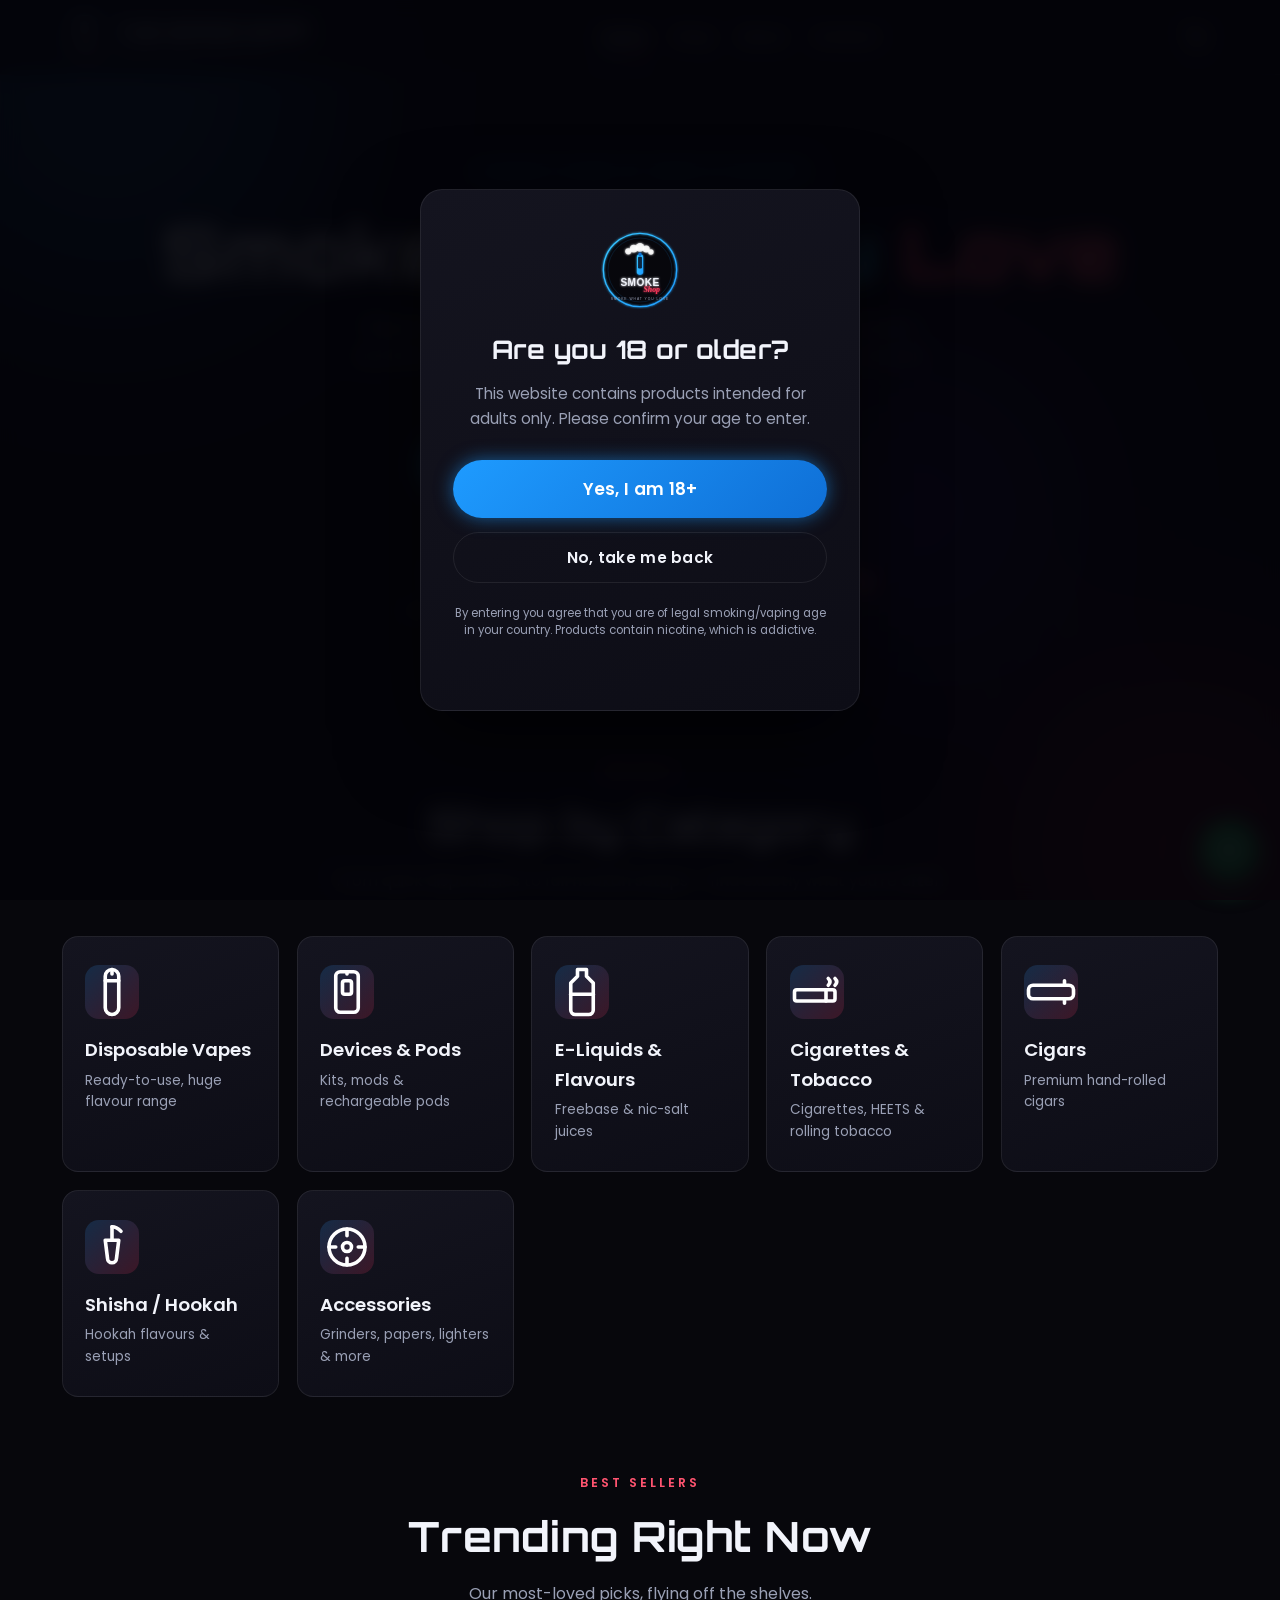
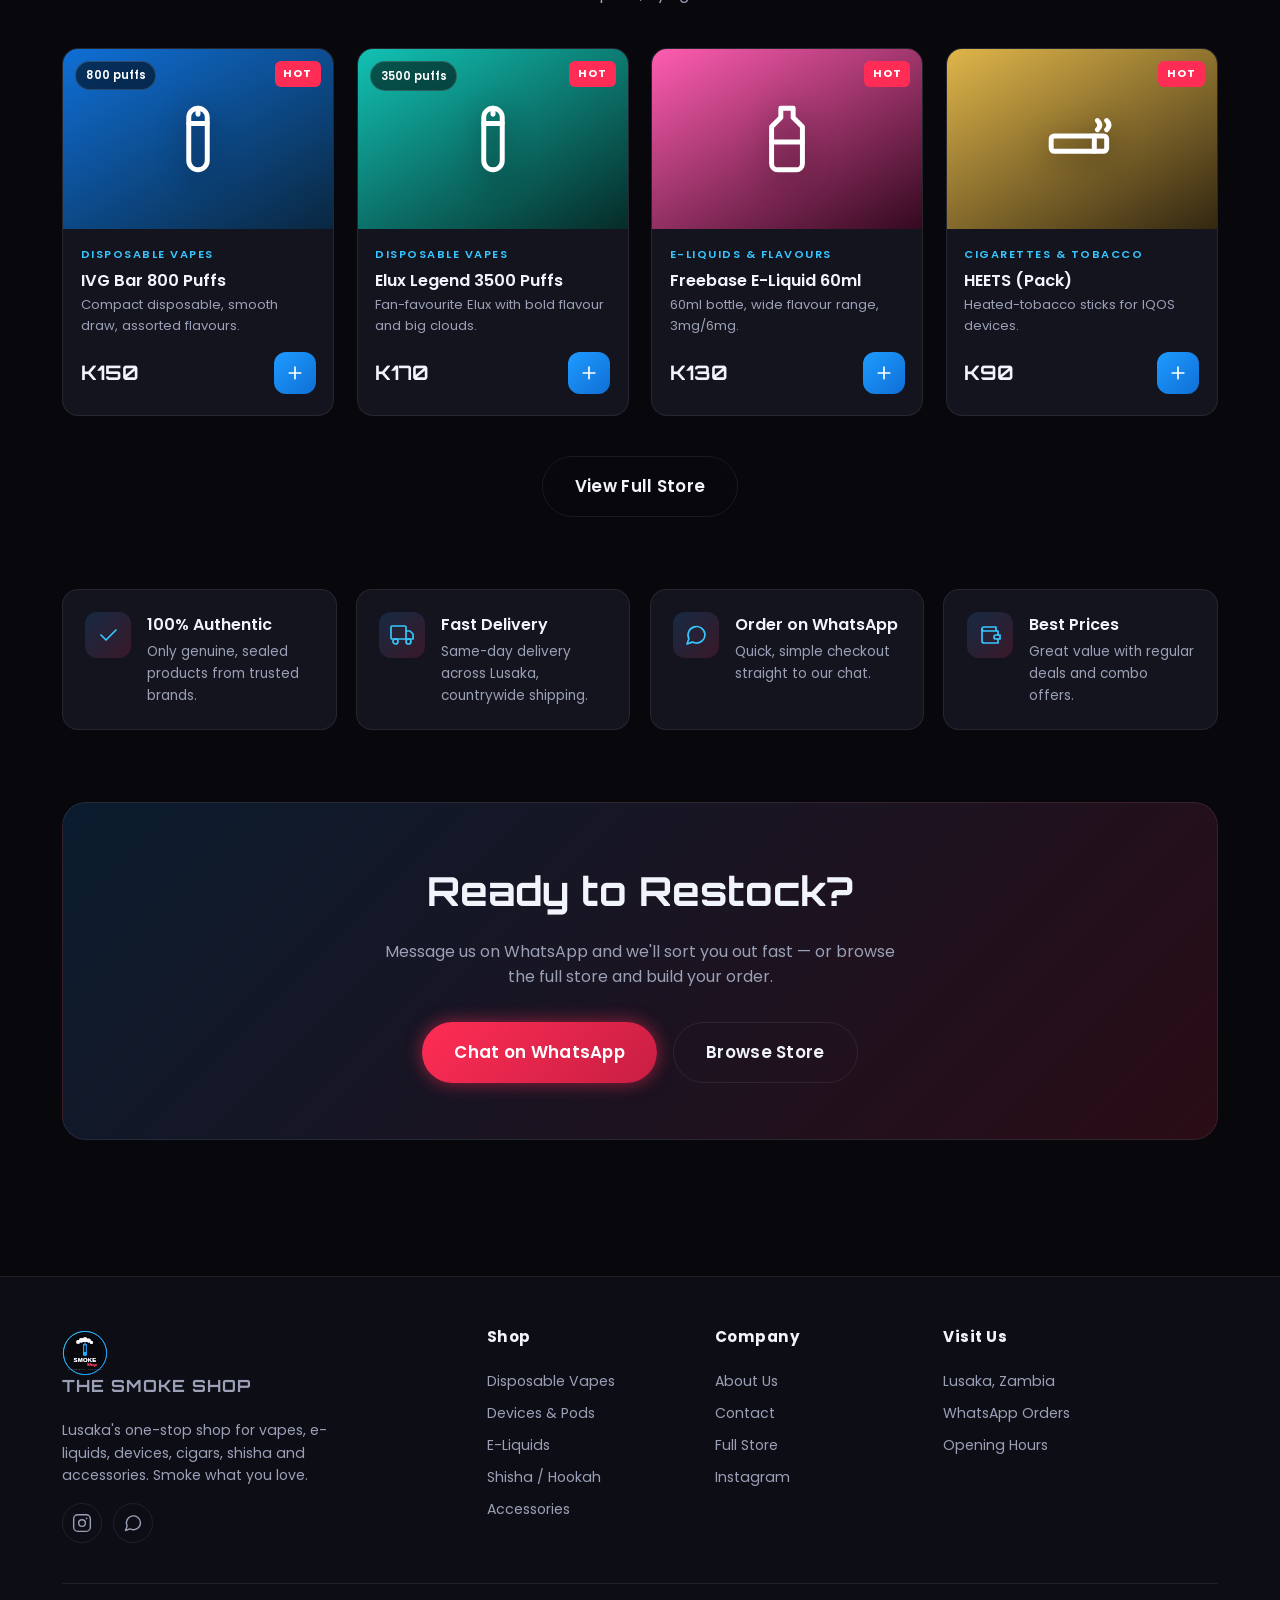
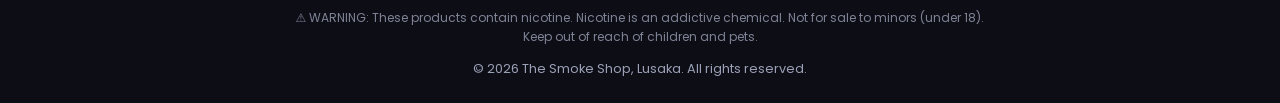
==== index.html @ e5ce596d "Add files via upload" ====
<!DOCTYPE html>
<html lang="en">
<head>
<meta charset="UTF-8">
<meta name="viewport" content="width=device-width, initial-scale=1.0">
<title>The Smoke Shop — Vapes, E-Liquids & More | Lusaka, Zambia</title>
<meta name="description" content="The Smoke Shop Lusaka — disposable vapes, e-liquids, devices, cigars, shisha & accessories. Smoke what you love. Order on WhatsApp.">
<link rel="icon" href="logo.svg" type="image/svg+xml">
<link rel="preconnect" href="https://fonts.googleapis.com">
<link rel="preconnect" href="https://fonts.gstatic.com" crossorigin>
<link href="https://fonts.googleapis.com/css2?family=Orbitron:wght@600;700;800&family=Poppins:wght@300;400;500;600;700&display=swap" rel="stylesheet">
<link rel="stylesheet" href="styles.css">
</head>
<body>
<div class="bg-orbs"><span class="o1"></span><span class="o2"></span><span class="o3"></span></div>

<!-- AGE GATE -->
<div class="age-gate" id="ageGate">
  <div class="age-card">
    <img src="logo.svg" alt="The Smoke Shop" class="logo">
    <h2>Are you 18 or older?</h2>
    <p>This website contains products intended for adults only. Please confirm your age to enter.</p>
    <div class="age-btns">
      <button class="btn btn-primary btn-lg" id="ageYes">Yes, I am 18+</button>
      <button class="btn btn-ghost" id="ageNo">No, take me back</button>
    </div>
    <p class="fine">By entering you agree that you are of legal smoking/vaping age in your country. Products contain nicotine, which is addictive.</p>
  </div>
</div>

<!-- HEADER -->
<header class="site-header">
  <div class="container nav">
    <a href="index.html" class="brand">
      <img src="logo.svg" alt="" class="logo">
      <span class="brand-name">THE SMOKE SHOP<small>SMOKE WHAT YOU LOVE</small></span>
    </a>
    <nav class="nav-links" id="navLinks">
      <a href="index.html" class="active">Home</a>
      <a href="shop.html">Shop</a>
      <a href="about.html">About</a>
      <a href="contact.html">Contact</a>
    </nav>
    <div class="nav-actions">
      <button class="cart-btn" data-open-cart aria-label="Open cart">
        <svg width="22" height="22" viewBox="0 0 24 24" fill="none" stroke="currentColor" stroke-width="1.7" stroke-linecap="round" stroke-linejoin="round"><circle cx="9" cy="21" r="1"/><circle cx="20" cy="21" r="1"/><path d="M1 1h4l2.7 13.4a2 2 0 0 0 2 1.6h9.7a2 2 0 0 0 2-1.6L23 6H6"/></svg>
        <span class="cart-count">0</span>
      </button>
      <button class="hamburger" id="hamburger" aria-label="Menu">
        <svg width="26" height="26" viewBox="0 0 24 24" fill="none" stroke="currentColor" stroke-width="2" stroke-linecap="round"><path d="M3 6h18M3 12h18M3 18h18"/></svg>
      </button>
    </div>
  </div>
</header>

<!-- HERO -->
<section class="hero">
  <div class="container">
    <span class="eyebrow">Lusaka's Home of Vapes & Flavour</span>
    <h1>Smoke What <span class="glow-blue">You</span> <span class="glow-red">Love</span></h1>
    <p class="lead">Disposable vapes, e-liquids, devices, cigars, shisha and every accessory you need — all in one place. Premium brands, honest prices, fast delivery across Lusaka.</p>
    <div class="hero-cta">
      <a href="shop.html" class="btn btn-primary btn-lg">Shop Now
        <svg width="18" height="18" viewBox="0 0 24 24" fill="none" stroke="currentColor" stroke-width="2" stroke-linecap="round" stroke-linejoin="round"><path d="M5 12h14M13 6l6 6-6 6"/></svg>
      </a>
      <a href="#" class="btn btn-ghost btn-lg" data-wa>Order on WhatsApp</a>
    </div>
    <div class="hero-stats">
      <div class="stat"><b>500+</b><span>Happy Customers</span></div>
      <div class="stat"><b>50+</b><span>Flavours</span></div>
      <div class="stat"><b>Same-Day</b><span>Lusaka Delivery</span></div>
    </div>
  </div>
</section>

<!-- CATEGORIES -->
<section class="pad">
  <div class="container">
    <div class="section-head reveal">
      <span class="kicker">Browse</span>
      <h2>Shop by Category</h2>
      <p>From quick disposables to full hookah setups — find exactly what you're after.</p>
    </div>
    <div class="cat-grid reveal" id="catGrid"></div>
  </div>
</section>

<!-- FEATURED -->
<section class="pad" style="padding-top:0">
  <div class="container">
    <div class="section-head reveal">
      <span class="kicker">Best Sellers</span>
      <h2>Trending Right Now</h2>
      <p>Our most-loved picks, flying off the shelves.</p>
    </div>
    <div class="product-grid reveal" id="featuredGrid"></div>
    <div style="text-align:center;margin-top:2.5rem" class="reveal">
      <a href="shop.html" class="btn btn-ghost btn-lg">View Full Store</a>
    </div>
  </div>
</section>

<!-- FEATURES -->
<section class="pad" style="padding-top:0">
  <div class="container">
    <div class="features reveal">
      <div class="feature">
        <div class="f-icon"><svg width="24" height="24" viewBox="0 0 24 24" fill="none" stroke="currentColor" stroke-width="1.7" stroke-linecap="round" stroke-linejoin="round"><path d="M5 12l5 5L20 7"/></svg></div>
        <div><h4>100% Authentic</h4><p>Only genuine, sealed products from trusted brands.</p></div>
      </div>
      <div class="feature">
        <div class="f-icon"><svg width="24" height="24" viewBox="0 0 24 24" fill="none" stroke="currentColor" stroke-width="1.7" stroke-linecap="round" stroke-linejoin="round"><rect x="1" y="3" width="15" height="13" rx="1"/><path d="M16 8h4l3 3v5h-7"/><circle cx="5.5" cy="18.5" r="2.5"/><circle cx="18.5" cy="18.5" r="2.5"/></svg></div>
        <div><h4>Fast Delivery</h4><p>Same-day delivery across Lusaka, countrywide shipping.</p></div>
      </div>
      <div class="feature">
        <div class="f-icon"><svg width="24" height="24" viewBox="0 0 24 24" fill="none" stroke="currentColor" stroke-width="1.7" stroke-linecap="round" stroke-linejoin="round"><path d="M21 11.5a8.38 8.38 0 0 1-9 8.5 8.5 8.5 0 0 1-3.8-.9L3 21l1.9-5.2A8.5 8.5 0 1 1 21 11.5z"/></svg></div>
        <div><h4>Order on WhatsApp</h4><p>Quick, simple checkout straight to our chat.</p></div>
      </div>
      <div class="feature">
        <div class="f-icon"><svg width="24" height="24" viewBox="0 0 24 24" fill="none" stroke="currentColor" stroke-width="1.7" stroke-linecap="round" stroke-linejoin="round"><path d="M20 12V8H6a2 2 0 0 1 0-4h12v4"/><path d="M4 6v12a2 2 0 0 0 2 2h14v-4"/><path d="M18 12a2 2 0 0 0 0 4h4v-4z"/></svg></div>
        <div><h4>Best Prices</h4><p>Great value with regular deals and combo offers.</p></div>
      </div>
    </div>
  </div>
</section>

<!-- CTA -->
<section class="pad" style="padding-top:0">
  <div class="container">
    <div class="cta-banner reveal">
      <h2>Ready to Restock?</h2>
      <p>Message us on WhatsApp and we'll sort you out fast — or browse the full store and build your order.</p>
      <div class="hero-cta">
        <a href="#" class="btn btn-red btn-lg" data-wa>Chat on WhatsApp</a>
        <a href="shop.html" class="btn btn-ghost btn-lg">Browse Store</a>
      </div>
    </div>
  </div>
</section>

<!-- FOOTER (shared) -->
<footer class="site-footer">
  <div class="container">
    <div class="footer-grid">
      <div class="footer-col f-brand">
        <a href="index.html" class="brand"><img src="logo.svg" alt="" class="logo"><span class="brand-name">THE SMOKE SHOP</span></a>
        <p>Lusaka's one-stop shop for vapes, e-liquids, devices, cigars, shisha and accessories. Smoke what you love.</p>
        <div class="socials">
          <a href="#" data-ig aria-label="Instagram" target="_blank"><svg width="20" height="20" viewBox="0 0 24 24" fill="none" stroke="currentColor" stroke-width="1.7"><rect x="2" y="2" width="20" height="20" rx="5"/><circle cx="12" cy="12" r="4"/><circle cx="17.5" cy="6.5" r="1" fill="currentColor" stroke="none"/></svg></a>
          <a href="#" data-wa aria-label="WhatsApp"><svg width="20" height="20" viewBox="0 0 24 24" fill="none" stroke="currentColor" stroke-width="1.7" stroke-linecap="round" stroke-linejoin="round"><path d="M21 11.5a8.38 8.38 0 0 1-9 8.5 8.5 8.5 0 0 1-3.8-.9L3 21l1.9-5.2A8.5 8.5 0 1 1 21 11.5z"/></svg></a>
        </div>
      </div>
      <div class="footer-col">
        <h4>Shop</h4>
        <a href="shop.html#disposables">Disposable Vapes</a>
        <a href="shop.html#devices">Devices & Pods</a>
        <a href="shop.html#eliquids">E-Liquids</a>
        <a href="shop.html#shisha">Shisha / Hookah</a>
        <a href="shop.html#accessories">Accessories</a>
      </div>
      <div class="footer-col">
        <h4>Company</h4>
        <a href="about.html">About Us</a>
        <a href="contact.html">Contact</a>
        <a href="shop.html">Full Store</a>
        <a href="#" data-ig target="_blank">Instagram</a>
      </div>
      <div class="footer-col">
        <h4>Visit Us</h4>
        <a href="#">Lusaka, Zambia</a>
        <a href="#" data-wa>WhatsApp Orders</a>
        <a href="contact.html">Opening Hours</a>
      </div>
    </div>
    <div class="footer-bottom">
      <p class="disclaimer">⚠️ WARNING: These products contain nicotine. Nicotine is an addictive chemical. Not for sale to minors (under 18). Keep out of reach of children and pets.</p>
      <p>© <span id="year"></span> The Smoke Shop, Lusaka. All rights reserved.</p>
    </div>
  </div>
</footer>

<!-- CART DRAWER (shared) -->
<div class="overlay" id="overlay"></div>
<aside class="cart-drawer" id="cartDrawer" aria-label="Shopping cart">
  <div class="cart-header">
    <h3>Your Cart</h3>
    <button class="icon-btn" id="closeCart" aria-label="Close cart">
      <svg width="22" height="22" viewBox="0 0 24 24" fill="none" stroke="currentColor" stroke-width="2" stroke-linecap="round"><path d="M18 6L6 18M6 6l12 12"/></svg>
    </button>
  </div>
  <div class="cart-items" id="cartItems"></div>
  <div class="cart-footer" id="cartFooter">
    <div class="cart-total"><span>Total</span><b id="cartTotal">K0</b></div>
    <button class="btn btn-red btn-block btn-lg" id="checkoutBtn">
      <svg width="20" height="20" viewBox="0 0 24 24" fill="none" stroke="currentColor" stroke-width="1.8" stroke-linecap="round" stroke-linejoin="round"><path d="M21 11.5a8.38 8.38 0 0 1-9 8.5 8.5 8.5 0 0 1-3.8-.9L3 21l1.9-5.2A8.5 8.5 0 1 1 21 11.5z"/></svg>
      Checkout via WhatsApp
    </button>
    <p class="wa-note">You'll be taken to WhatsApp with your order ready to send.</p>
  </div>
</aside>

<!-- FLOATING WHATSAPP -->
<a href="#" class="wa-float" data-wa aria-label="WhatsApp">
  <svg width="30" height="30" viewBox="0 0 24 24" fill="#fff"><path d="M17.5 14.4c-.3-.2-1.7-.9-2-1-.3-.1-.5-.2-.6.2s-.7 1-.9 1.1c-.2.2-.3.2-.6 0-.3-.2-1.2-.5-2.4-1.4-.9-.8-1.5-1.8-1.6-2.1-.2-.3 0-.5.1-.6l.5-.5c.1-.2.2-.3.3-.5s0-.4 0-.5c-.1-.2-.6-1.5-.9-2-.2-.5-.4-.4-.6-.4h-.5c-.2 0-.5.1-.7.3-.3.3-1 .9-1 2.3s1 2.7 1.2 2.9c.1.2 2 3.1 5 4.3.7.3 1.2.5 1.6.6.7.2 1.3.2 1.8.1.5-.1 1.7-.7 1.9-1.4.2-.7.2-1.2.2-1.4-.1-.1-.3-.2-.6-.3z"/><path d="M12 2a10 10 0 0 0-8.6 15L2 22l5.1-1.3A10 10 0 1 0 12 2zm0 18c-1.5 0-3-.4-4.3-1.1l-.3-.2-3 .8.8-2.9-.2-.3A8 8 0 1 1 12 20z"/></svg>
</a>

<script src="products.js"></script>
<script src="app.js"></script>
<script>document.getElementById("year").textContent=new Date().getFullYear();</script>
</body>
</html>
---- styles.css ----
/* ============================================================
   THE SMOKE SHOP — Lusaka, Zambia
   Dark neon theme (electric blue + crimson)
   ============================================================ */

:root{
  --bg:#07070c;
  --bg-2:#0d0d16;
  --bg-3:#12121f;
  --card:#14141f;
  --card-2:#1a1a2b;
  --line:rgba(255,255,255,.08);
  --text:#f2f4fb;
  --muted:#9aa0b5;
  --blue:#1e9bff;
  --blue-bright:#37c6ff;
  --red:#ff2d55;
  --red-bright:#ff5470;
  --glow-blue:0 0 18px rgba(30,155,255,.55);
  --glow-red:0 0 18px rgba(255,45,85,.55);
  --radius:16px;
  --radius-sm:10px;
  --maxw:1200px;
  --font:'Poppins',system-ui,-apple-system,Segoe UI,Roboto,sans-serif;
  --display:'Orbitron','Poppins',sans-serif;
}

*{box-sizing:border-box;margin:0;padding:0}
html{scroll-behavior:smooth}
body{
  font-family:var(--font);
  background:var(--bg);
  color:var(--text);
  line-height:1.6;
  overflow-x:hidden;
}
body.no-scroll{overflow:hidden}
a{color:inherit;text-decoration:none}
img{max-width:100%;display:block}
ul{list-style:none}

.container{max-width:var(--maxw);margin:0 auto;padding:0 22px}
section{position:relative}

/* ---------- Background flourishes ---------- */
.bg-orbs{position:fixed;inset:0;z-index:-1;overflow:hidden}
.bg-orbs span{position:absolute;border-radius:50%;filter:blur(90px);opacity:.35}
.bg-orbs .o1{width:420px;height:420px;background:var(--blue);top:-120px;left:-100px}
.bg-orbs .o2{width:380px;height:380px;background:var(--red);bottom:-140px;right:-90px}
.bg-orbs .o3{width:300px;height:300px;background:#7a3cff;top:40%;left:60%}

/* ---------- Buttons ---------- */
.btn{
  display:inline-flex;align-items:center;gap:.5rem;justify-content:center;
  font-weight:600;font-size:.95rem;letter-spacing:.3px;
  padding:.8rem 1.5rem;border-radius:50px;border:none;cursor:pointer;
  transition:transform .15s ease,box-shadow .25s ease,background .25s ease;
  font-family:var(--font);
}
.btn:active{transform:scale(.97)}
.btn-primary{background:linear-gradient(135deg,var(--blue),#0f6fd6);color:#fff;box-shadow:var(--glow-blue)}
.btn-primary:hover{box-shadow:0 0 28px rgba(30,155,255,.8)}
.btn-red{background:linear-gradient(135deg,var(--red),#c81e42);color:#fff;box-shadow:var(--glow-red)}
.btn-red:hover{box-shadow:0 0 28px rgba(255,45,85,.85)}
.btn-ghost{background:transparent;color:var(--text);border:1.5px solid var(--line)}
.btn-ghost:hover{border-color:var(--blue);color:var(--blue-bright)}
.btn-block{width:100%}
.btn-lg{padding:1rem 2rem;font-size:1.05rem}

/* ---------- Header / Nav ---------- */
.site-header{
  position:sticky;top:0;z-index:50;
  background:rgba(7,7,12,.72);
  backdrop-filter:blur(14px);
  border-bottom:1px solid var(--line);
}
.nav{display:flex;align-items:center;justify-content:space-between;height:74px}
.brand{display:flex;align-items:center;gap:.7rem}
.brand .logo{height:46px;width:auto}
.brand-name{font-family:var(--display);font-weight:700;font-size:1.05rem;letter-spacing:1px;line-height:1}
.brand-name small{display:block;font-family:var(--font);font-weight:400;font-size:.62rem;letter-spacing:2px;color:var(--muted);margin-top:2px}
.nav-links{display:flex;align-items:center;gap:1.6rem}
.nav-links a{font-weight:500;font-size:.95rem;color:var(--muted);position:relative;transition:color .2s}
.nav-links a:hover,.nav-links a.active{color:var(--text)}
.nav-links a.active::after{content:"";position:absolute;left:0;right:0;bottom:-6px;height:2px;background:linear-gradient(90deg,var(--blue),var(--red));border-radius:2px}
.nav-actions{display:flex;align-items:center;gap:.8rem}
.cart-btn{position:relative;background:transparent;border:1.5px solid var(--line);color:var(--text);width:46px;height:46px;border-radius:50%;display:grid;place-items:center;cursor:pointer;transition:border-color .2s,box-shadow .2s}
.cart-btn:hover{border-color:var(--blue);box-shadow:var(--glow-blue)}
.cart-count{position:absolute;top:-6px;right:-6px;background:var(--red);color:#fff;font-size:.68rem;font-weight:700;min-width:20px;height:20px;border-radius:20px;display:grid;place-items:center;padding:0 5px;box-shadow:var(--glow-red)}
.hamburger{display:none;background:transparent;border:none;color:var(--text);cursor:pointer;width:44px;height:44px}

/* ---------- Hero ---------- */
.hero{padding:5rem 0 4rem;text-align:center;overflow:hidden}
.hero .eyebrow{display:inline-block;font-size:.78rem;letter-spacing:3px;text-transform:uppercase;color:var(--blue-bright);border:1px solid rgba(30,155,255,.3);padding:.4rem 1rem;border-radius:50px;margin-bottom:1.5rem;background:rgba(30,155,255,.06)}
.hero h1{font-family:var(--display);font-size:clamp(2.4rem,6vw,4.6rem);line-height:1.05;font-weight:800;letter-spacing:1px}
.hero h1 .glow-blue{color:var(--blue-bright);text-shadow:var(--glow-blue)}
.hero h1 .glow-red{color:var(--red-bright);text-shadow:var(--glow-red)}
.hero p.lead{max-width:620px;margin:1.4rem auto 2.2rem;color:var(--muted);font-size:1.12rem}
.hero-cta{display:flex;gap:1rem;justify-content:center;flex-wrap:wrap}
.hero-stats{display:flex;gap:2.5rem;justify-content:center;flex-wrap:wrap;margin-top:3.5rem}
.hero-stats .stat b{font-family:var(--display);font-size:1.9rem;background:linear-gradient(135deg,var(--blue-bright),var(--red-bright));-webkit-background-clip:text;background-clip:text;-webkit-text-fill-color:transparent}
.hero-stats .stat span{display:block;color:var(--muted);font-size:.82rem;letter-spacing:1px;text-transform:uppercase}

/* ---------- Section heading ---------- */
.section-head{text-align:center;max-width:640px;margin:0 auto 2.6rem}
.section-head .kicker{color:var(--red-bright);font-weight:600;letter-spacing:3px;text-transform:uppercase;font-size:.78rem}
.section-head h2{font-family:var(--display);font-size:clamp(1.8rem,4vw,2.6rem);margin-top:.5rem;letter-spacing:.5px}
.section-head p{color:var(--muted);margin-top:.7rem}
.pad{padding:4.5rem 0}

/* ---------- Category cards ---------- */
.cat-grid{display:grid;grid-template-columns:repeat(auto-fit,minmax(180px,1fr));gap:1.1rem}
.cat-card{
  position:relative;border-radius:var(--radius);padding:1.8rem 1.4rem;
  background:linear-gradient(160deg,var(--card),var(--bg-2));
  border:1px solid var(--line);overflow:hidden;transition:transform .2s,border-color .2s,box-shadow .3s;
  cursor:pointer;
}
.cat-card:hover{transform:translateY(-6px);border-color:rgba(30,155,255,.4);box-shadow:0 14px 40px rgba(0,0,0,.5)}
.cat-card .cat-icon{width:54px;height:54px;border-radius:14px;display:grid;place-items:center;background:linear-gradient(135deg,rgba(30,155,255,.18),rgba(255,45,85,.18));margin-bottom:1rem}
.cat-card h3{font-size:1.15rem;font-weight:600}
.cat-card p{color:var(--muted);font-size:.85rem;margin-top:.3rem}
.cat-card .arrow{position:absolute;bottom:1.2rem;right:1.2rem;color:var(--blue-bright);opacity:0;transform:translateX(-6px);transition:.2s}
.cat-card:hover .arrow{opacity:1;transform:translateX(0)}

/* ---------- Products ---------- */
.shop-layout{display:flex;gap:1rem;flex-wrap:wrap;align-items:center;justify-content:space-between;margin-bottom:2rem}
.filters{display:flex;gap:.6rem;flex-wrap:wrap}
.filter-btn{background:var(--card);border:1px solid var(--line);color:var(--muted);padding:.55rem 1.1rem;border-radius:50px;font-size:.85rem;cursor:pointer;font-family:var(--font);transition:.2s;font-weight:500}
.filter-btn:hover{color:var(--text);border-color:var(--blue)}
.filter-btn.active{background:linear-gradient(135deg,var(--blue),#0f6fd6);color:#fff;border-color:transparent;box-shadow:var(--glow-blue)}
.search-box{position:relative}
.search-box input{background:var(--card);border:1px solid var(--line);color:var(--text);padding:.6rem 1rem .6rem 2.4rem;border-radius:50px;font-family:var(--font);width:230px;outline:none;transition:.2s}
.search-box input:focus{border-color:var(--blue);box-shadow:var(--glow-blue)}
.search-box svg{position:absolute;left:.85rem;top:50%;transform:translateY(-50%);color:var(--muted)}

.product-grid{display:grid;grid-template-columns:repeat(auto-fill,minmax(230px,1fr));gap:1.4rem}
.product-card{
  background:var(--card);border:1px solid var(--line);border-radius:var(--radius);
  overflow:hidden;display:flex;flex-direction:column;transition:transform .2s,border-color .2s,box-shadow .3s;
}
.product-card:hover{transform:translateY(-6px);border-color:rgba(30,155,255,.4);box-shadow:0 16px 44px rgba(0,0,0,.55)}
.product-thumb{height:180px;position:relative;display:grid;place-items:center;overflow:hidden}
.product-thumb .thumb-icon{width:74px;height:74px;filter:drop-shadow(0 6px 14px rgba(0,0,0,.4));z-index:2}
.product-thumb .puffs{position:absolute;top:12px;left:12px;background:rgba(0,0,0,.55);backdrop-filter:blur(4px);color:#fff;font-size:.72rem;font-weight:600;padding:.28rem .6rem;border-radius:50px;z-index:3;border:1px solid rgba(255,255,255,.15)}
.product-thumb .tag{position:absolute;top:12px;right:12px;font-size:.68rem;font-weight:700;letter-spacing:1px;text-transform:uppercase;padding:.28rem .55rem;border-radius:6px;z-index:3}
.tag.hot{background:var(--red);color:#fff}
.tag.new{background:var(--blue);color:#fff}
.product-info{padding:1.1rem 1.1rem 1.3rem;display:flex;flex-direction:column;flex:1}
.product-info .cat-label{color:var(--blue-bright);font-size:.7rem;letter-spacing:1.5px;text-transform:uppercase;font-weight:600}
.product-info h3{font-size:1.02rem;font-weight:600;margin:.35rem 0 .2rem;line-height:1.3}
.product-info .desc{color:var(--muted);font-size:.82rem;flex:1}
.product-foot{display:flex;align-items:center;justify-content:space-between;margin-top:1rem}
.price{font-family:var(--display);font-size:1.25rem;font-weight:700}
.price small{font-size:.75rem;color:var(--muted);font-weight:400;font-family:var(--font)}
.add-btn{background:linear-gradient(135deg,var(--blue),#0f6fd6);color:#fff;border:none;width:42px;height:42px;border-radius:12px;display:grid;place-items:center;cursor:pointer;transition:.2s}
.add-btn:hover{box-shadow:var(--glow-blue);transform:scale(1.06)}
.add-btn.added{background:linear-gradient(135deg,#22c55e,#15803d)}
.no-results{grid-column:1/-1;text-align:center;color:var(--muted);padding:3rem 0}

/* ---------- Cart drawer ---------- */
.overlay{position:fixed;inset:0;background:rgba(0,0,0,.6);backdrop-filter:blur(3px);opacity:0;visibility:hidden;transition:.3s;z-index:90}
.overlay.open{opacity:1;visibility:visible}
.cart-drawer{
  position:fixed;top:0;right:0;height:100%;width:400px;max-width:90vw;
  background:var(--bg-2);border-left:1px solid var(--line);z-index:100;
  transform:translateX(100%);transition:transform .32s cubic-bezier(.4,0,.2,1);
  display:flex;flex-direction:column;
}
.cart-drawer.open{transform:translateX(0);box-shadow:-20px 0 60px rgba(0,0,0,.6)}
.cart-header{display:flex;align-items:center;justify-content:space-between;padding:1.3rem 1.4rem;border-bottom:1px solid var(--line)}
.cart-header h3{font-family:var(--display);font-size:1.15rem;letter-spacing:.5px}
.icon-btn{background:transparent;border:none;color:var(--muted);cursor:pointer;width:38px;height:38px;border-radius:8px;display:grid;place-items:center;transition:.2s}
.icon-btn:hover{color:var(--text);background:var(--card)}
.cart-items{flex:1;overflow-y:auto;padding:1rem 1.4rem}
.cart-item{display:flex;gap:.9rem;padding:.9rem 0;border-bottom:1px solid var(--line)}
.cart-item .ci-thumb{width:56px;height:56px;border-radius:10px;flex-shrink:0;display:grid;place-items:center}
.cart-item .ci-thumb img{width:32px;height:32px}
.ci-body{flex:1;min-width:0}
.ci-body h4{font-size:.9rem;font-weight:600;white-space:nowrap;overflow:hidden;text-overflow:ellipsis}
.ci-body .ci-price{color:var(--blue-bright);font-size:.85rem;font-weight:600;margin-top:.15rem}
.qty{display:inline-flex;align-items:center;gap:.6rem;margin-top:.5rem;background:var(--card);border-radius:50px;padding:.2rem}
.qty button{width:26px;height:26px;border-radius:50%;border:none;background:var(--card-2);color:var(--text);cursor:pointer;font-size:1rem;line-height:1;display:grid;place-items:center}
.qty button:hover{background:var(--blue);color:#fff}
.qty span{font-size:.85rem;min-width:18px;text-align:center;font-weight:600}
.ci-remove{background:transparent;border:none;color:var(--muted);cursor:pointer;align-self:flex-start;padding:.2rem;transition:.2s}
.ci-remove:hover{color:var(--red)}
.cart-empty{text-align:center;color:var(--muted);padding:3rem 1rem}
.cart-empty svg{opacity:.3;margin-bottom:1rem}
.cart-footer{padding:1.3rem 1.4rem;border-top:1px solid var(--line)}
.cart-total{display:flex;justify-content:space-between;align-items:baseline;margin-bottom:1rem}
.cart-total span{color:var(--muted)}
.cart-total b{font-family:var(--display);font-size:1.5rem}
.wa-note{font-size:.75rem;color:var(--muted);text-align:center;margin-top:.7rem}

/* ---------- Toast ---------- */
.toast{position:fixed;bottom:24px;left:50%;transform:translateX(-50%) translateY(120px);background:var(--card-2);border:1px solid var(--line);color:var(--text);padding:.85rem 1.4rem;border-radius:50px;z-index:120;display:flex;align-items:center;gap:.6rem;font-size:.9rem;font-weight:500;box-shadow:0 10px 30px rgba(0,0,0,.5);transition:transform .3s cubic-bezier(.4,0,.2,1)}
.toast.show{transform:translateX(-50%) translateY(0)}
.toast svg{color:#22c55e}

/* ---------- Age gate ---------- */
.age-gate{position:fixed;inset:0;z-index:200;background:rgba(4,4,9,.92);backdrop-filter:blur(10px);display:grid;place-items:center;padding:20px}
.age-gate.hidden{display:none}
.age-card{max-width:440px;text-align:center;background:linear-gradient(160deg,var(--card),var(--bg-2));border:1px solid var(--line);border-radius:22px;padding:2.6rem 2rem;box-shadow:0 30px 80px rgba(0,0,0,.6)}
.age-card .logo{height:78px;margin:0 auto 1.2rem}
.age-card h2{font-family:var(--display);font-size:1.6rem;letter-spacing:.5px}
.age-card p{color:var(--muted);margin:.8rem 0 1.8rem;font-size:.95rem}
.age-card .age-btns{display:flex;gap:.9rem;flex-direction:column}
.age-card .fine{font-size:.72rem;color:var(--muted);margin-top:1.4rem;line-height:1.5}

/* ---------- Feature strip ---------- */
.features{display:grid;grid-template-columns:repeat(auto-fit,minmax(220px,1fr));gap:1.2rem}
.feature{display:flex;gap:1rem;align-items:flex-start;background:var(--card);border:1px solid var(--line);border-radius:var(--radius);padding:1.4rem}
.feature .f-icon{flex-shrink:0;width:46px;height:46px;border-radius:12px;display:grid;place-items:center;background:linear-gradient(135deg,rgba(30,155,255,.16),rgba(255,45,85,.16));color:var(--blue-bright)}
.feature h4{font-size:1rem;font-weight:600}
.feature p{color:var(--muted);font-size:.85rem;margin-top:.2rem}

/* ---------- Banner / CTA ---------- */
.cta-banner{position:relative;border-radius:24px;overflow:hidden;padding:3.5rem 2rem;text-align:center;background:linear-gradient(135deg,rgba(30,155,255,.14),rgba(255,45,85,.14));border:1px solid var(--line)}
.cta-banner h2{font-family:var(--display);font-size:clamp(1.7rem,4vw,2.5rem)}
.cta-banner p{color:var(--muted);max-width:520px;margin:1rem auto 2rem}

/* ---------- About ---------- */
.about-grid{display:grid;grid-template-columns:1fr 1fr;gap:3rem;align-items:center}
.about-grid .about-visual{border-radius:22px;min-height:360px;background:
  radial-gradient(circle at 30% 30%,rgba(30,155,255,.35),transparent 60%),
  radial-gradient(circle at 70% 70%,rgba(255,45,85,.35),transparent 60%),
  var(--card);border:1px solid var(--line);display:grid;place-items:center;position:relative;overflow:hidden}
.about-visual .big-logo{width:60%;filter:drop-shadow(0 10px 30px rgba(0,0,0,.5))}
.about-text h2{font-family:var(--display);font-size:clamp(1.8rem,4vw,2.5rem);margin-bottom:1rem}
.about-text p{color:var(--muted);margin-bottom:1rem}
.brand-chips{display:flex;flex-wrap:wrap;gap:.6rem;margin-top:1.4rem}
.brand-chips span{background:var(--card);border:1px solid var(--line);padding:.4rem 1rem;border-radius:50px;font-size:.82rem;color:var(--muted)}

/* ---------- Contact ---------- */
.contact-grid{display:grid;grid-template-columns:1fr 1fr;gap:2.5rem}
.contact-info .ci-row{display:flex;gap:1rem;align-items:flex-start;margin-bottom:1.6rem}
.contact-info .ci-row .ci-ic{width:48px;height:48px;border-radius:12px;flex-shrink:0;display:grid;place-items:center;background:linear-gradient(135deg,rgba(30,155,255,.16),rgba(255,45,85,.16));color:var(--blue-bright)}
.contact-info .ci-row h4{font-size:1rem}
.contact-info .ci-row p,.contact-info .ci-row a{color:var(--muted);font-size:.92rem}
.contact-info .ci-row a:hover{color:var(--blue-bright)}
.contact-form{background:var(--card);border:1px solid var(--line);border-radius:var(--radius);padding:1.8rem}
.contact-form label{display:block;font-size:.85rem;margin-bottom:.4rem;color:var(--muted)}
.contact-form input,.contact-form textarea{width:100%;background:var(--bg-2);border:1px solid var(--line);border-radius:10px;color:var(--text);padding:.75rem .9rem;font-family:var(--font);margin-bottom:1.1rem;outline:none;transition:.2s}
.contact-form input:focus,.contact-form textarea:focus{border-color:var(--blue);box-shadow:var(--glow-blue)}
.hours-list li{display:flex;justify-content:space-between;padding:.55rem 0;border-bottom:1px solid var(--line);color:var(--muted);font-size:.9rem}
.hours-list li b{color:var(--text);font-weight:600}

/* ---------- Footer ---------- */
.site-footer{background:var(--bg-2);border-top:1px solid var(--line);padding:3rem 0 1.5rem;margin-top:4rem}
.footer-grid{display:grid;grid-template-columns:2fr 1fr 1fr 1.4fr;gap:2rem}
.footer-grid .f-brand p{color:var(--muted);font-size:.88rem;margin-top:1rem;max-width:280px}
.footer-col h4{font-size:.95rem;margin-bottom:1rem;letter-spacing:.5px}
.footer-col a{display:block;color:var(--muted);font-size:.88rem;padding:.3rem 0;transition:.2s}
.footer-col a:hover{color:var(--blue-bright)}
.socials{display:flex;gap:.7rem;margin-top:1rem}
.socials a{width:40px;height:40px;border-radius:50%;border:1px solid var(--line);display:grid;place-items:center;color:var(--muted);transition:.2s}
.socials a:hover{color:#fff;border-color:var(--blue);box-shadow:var(--glow-blue)}
.footer-bottom{text-align:center;color:var(--muted);font-size:.8rem;margin-top:2.5rem;padding-top:1.5rem;border-top:1px solid var(--line)}
.footer-bottom .disclaimer{max-width:700px;margin:0 auto .8rem;font-size:.75rem;opacity:.8}

/* ---------- Floating WhatsApp ---------- */
.wa-float{position:fixed;bottom:22px;right:22px;width:58px;height:58px;border-radius:50%;background:#25d366;display:grid;place-items:center;z-index:80;box-shadow:0 8px 24px rgba(37,211,102,.5);transition:transform .2s}
.wa-float:hover{transform:scale(1.1)}

/* ---------- Reveal animation ---------- */
.reveal{opacity:0;transform:translateY(24px);transition:opacity .6s ease,transform .6s ease}
.reveal.in{opacity:1;transform:none}

/* ---------- Responsive ---------- */
@media(max-width:860px){
  .about-grid,.contact-grid{grid-template-columns:1fr}
  .footer-grid{grid-template-columns:1fr 1fr}
  .nav-links{position:fixed;top:74px;left:0;right:0;background:var(--bg-2);flex-direction:column;padding:1.5rem;gap:1.2rem;border-bottom:1px solid var(--line);transform:translateY(-140%);transition:transform .3s;z-index:40}
  .nav-links.open{transform:translateY(0)}
  .hamburger{display:grid;place-items:center}
}
@media(max-width:520px){
  .footer-grid{grid-template-columns:1fr}
  .hero-stats{gap:1.5rem}
  .search-box input{width:100%}
  .shop-layout{flex-direction:column;align-items:stretch}
  .search-box{width:100%}
}
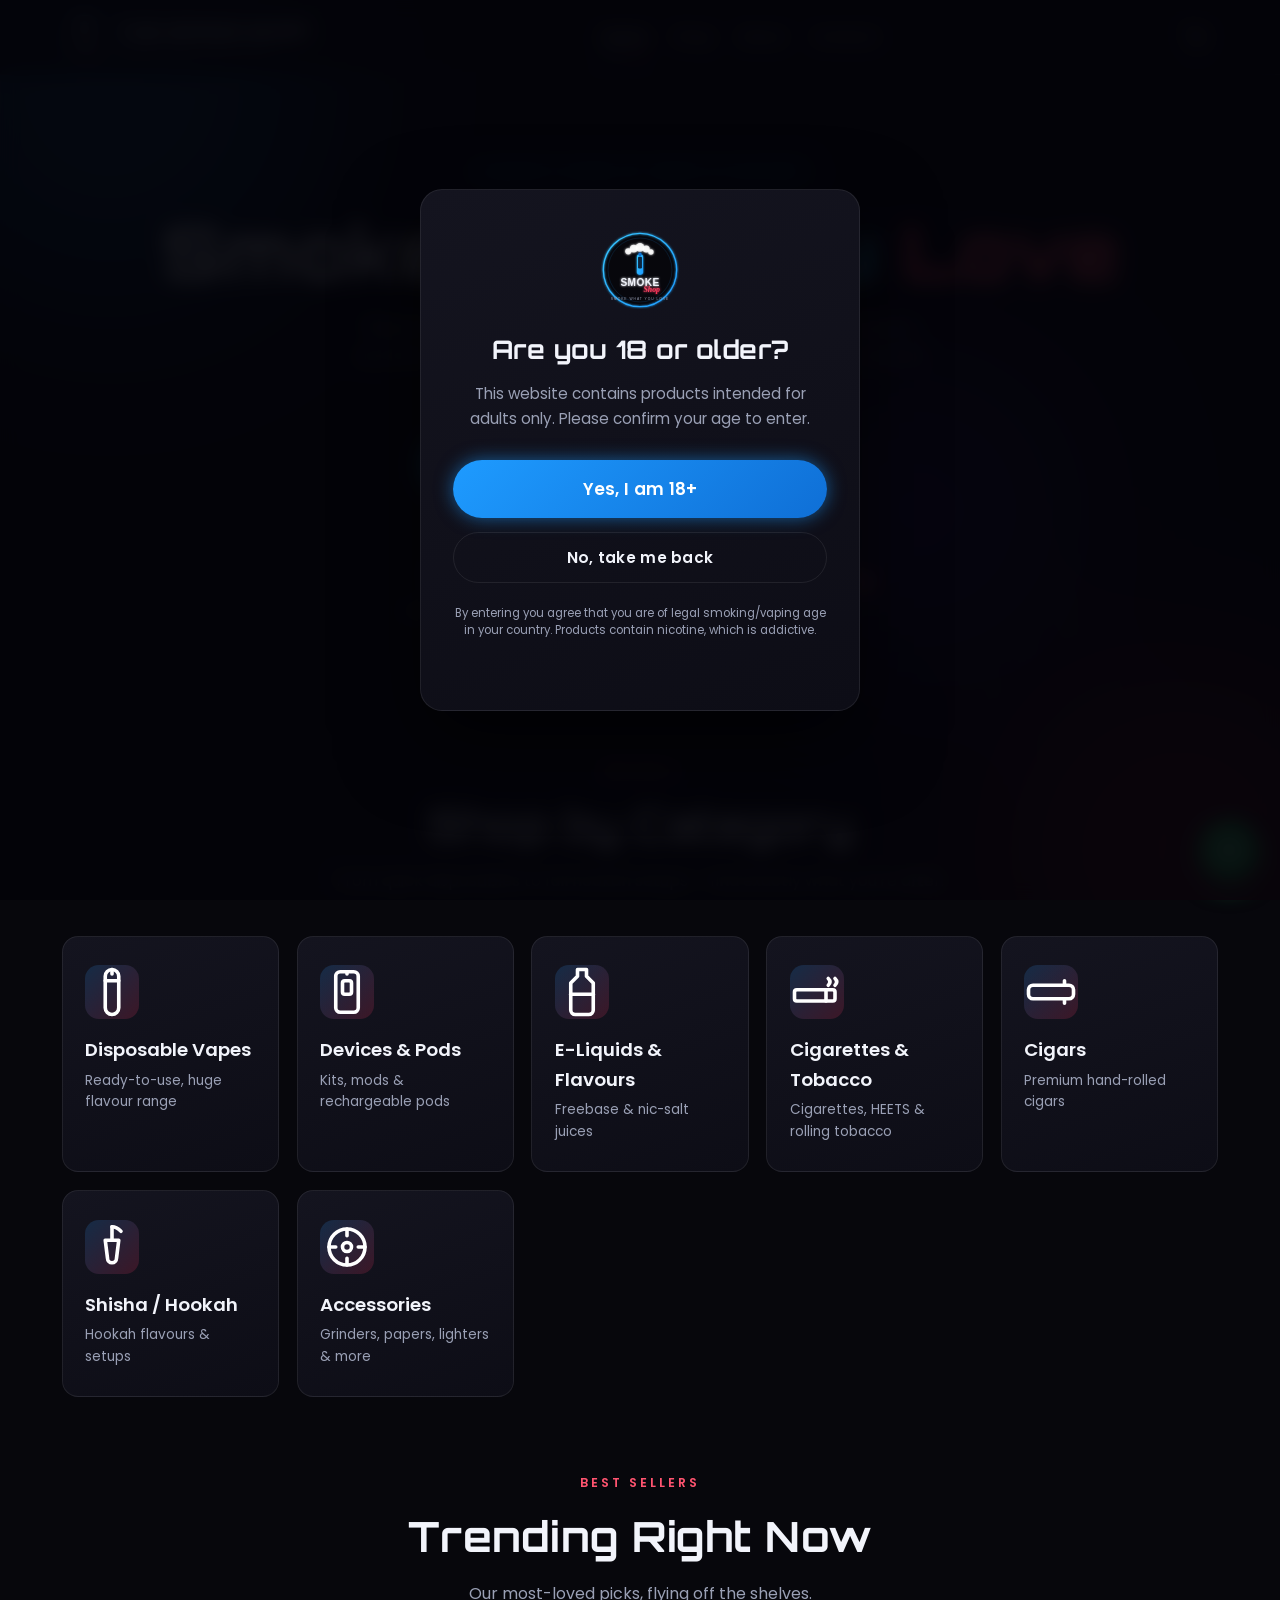
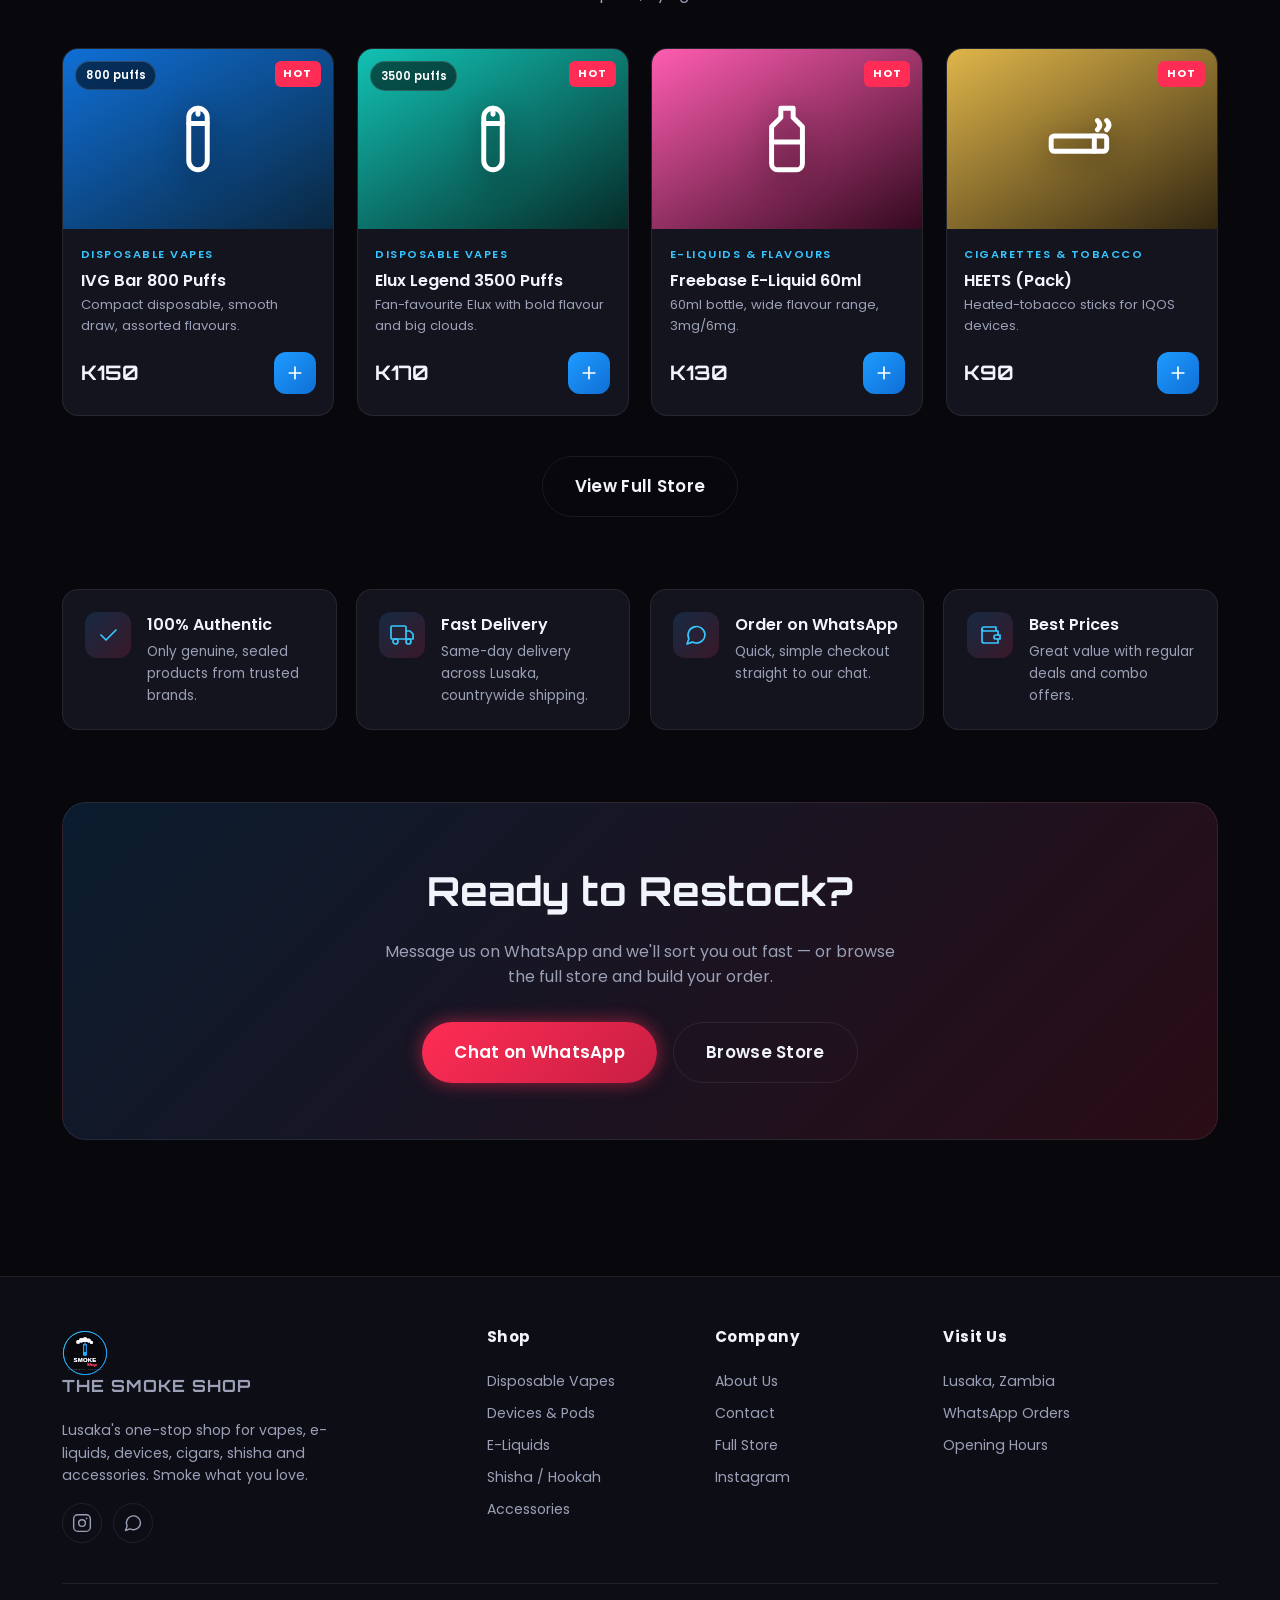
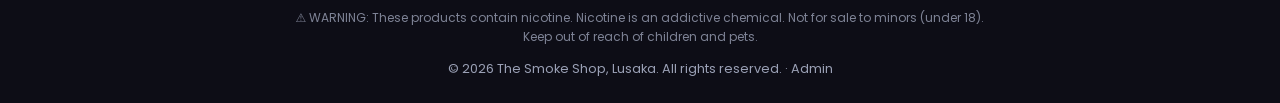
==== commit 8761540d: "Add files via upload" ====
--- a/index.html
+++ b/index.html
@@ -174,7 +174,7 @@
     </div>
     <div class="footer-bottom">
       <p class="disclaimer">⚠️ WARNING: These products contain nicotine. Nicotine is an addictive chemical. Not for sale to minors (under 18). Keep out of reach of children and pets.</p>
-      <p>© <span id="year"></span> The Smoke Shop, Lusaka. All rights reserved.</p>
+      <p>© <span id="year"></span> The Smoke Shop, Lusaka. All rights reserved. · <a href="admin.html" style="color:var(--muted)">Admin</a></p>
     </div>
   </div>
 </footer>
@@ -205,6 +205,7 @@
 </a>
 
 <script src="products.js"></script>
+<script src="store.js"></script>
 <script src="app.js"></script>
 <script>document.getElementById("year").textContent=new Date().getFullYear();</script>
 </body>
